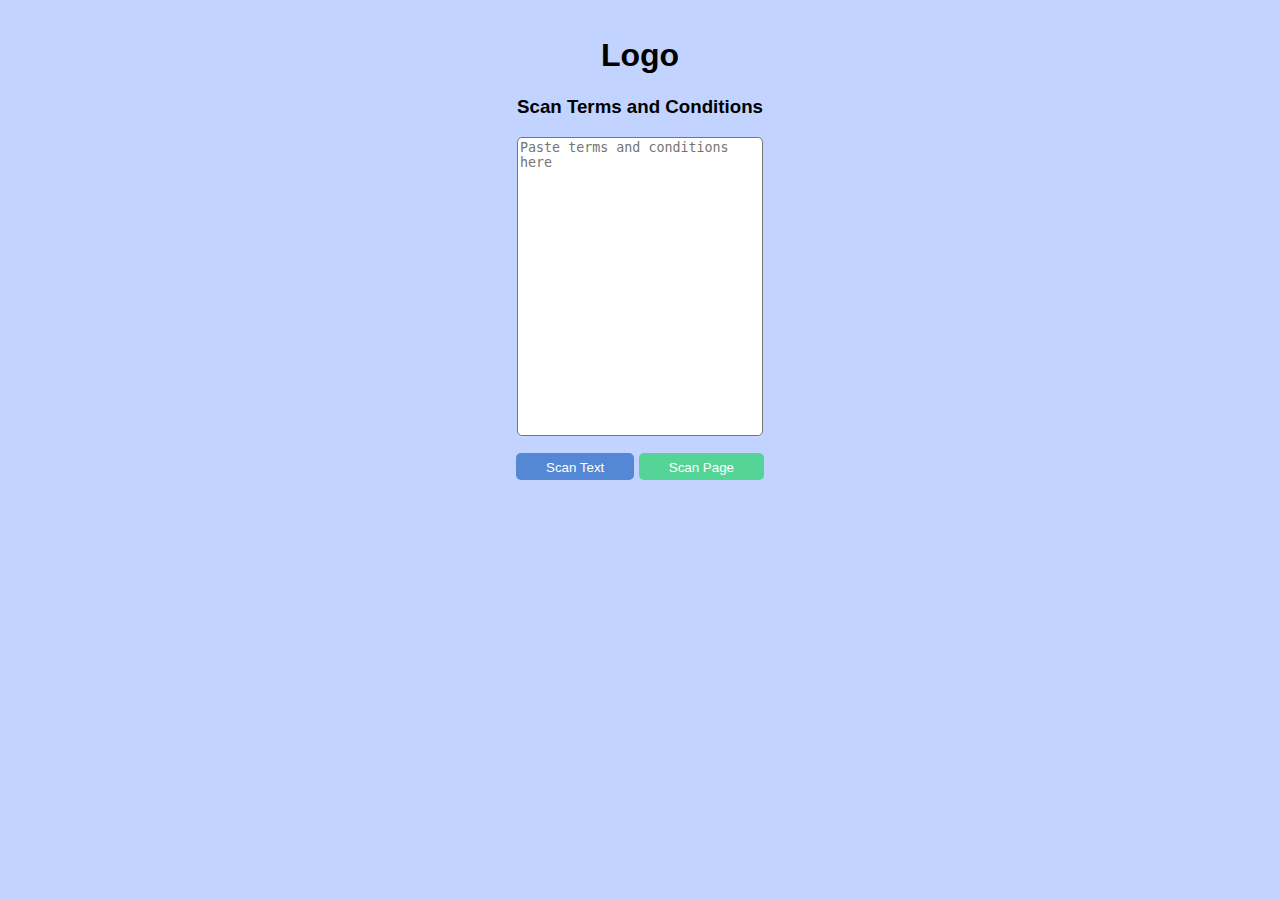
==== CHROME_GPT/index.html @ 6b8f5f33 "upadated so that we have two javascript files. One for index and one for sucess" ====
<!DOCTYPE html>
    <html lang="en">
    <head>
        <meta charset="UTF-8">
        <meta name="viewport" content="width=device-width, initial-scale=1.0">
        <title>Document</title>
        <link rel="stylesheet" href="styles.css">
    </head>
    <body>
        
        <div id="box">
        <h1 id="logo">Logo</h1>
        <h3>Scan Terms and Conditions</h3>
        <textarea name="input" id="input" placeholder="Paste terms and conditions here"></textarea>
        <input type="button" id="scan_text" value="Scan Text">
        <input type="button" name="" id="scan_page" value="Scan Page">
        </div>

        <script src="content_script.js"></script>
    </body>
    </html>
---- CHROME_GPT/styles.css ----
body{

    margin: auto;
    text-align: center;
    font-family: sans-serif;
    /* background-color: rgb(228, 237, 246); */
    background-color: #c1d3fe;
    border-radius: 10px 0px 10px 10px;
    width: 280px;
    height: 470px;
    /* box-shadow: 5px 10px rgb(208, 206, 206); */


}


#box{ /*div*/
   
}


/* 800x600 pixels */

#logo{
    padding-top: 0.5em;
}


#input{ /*textbox*/
width: 18em;
height: 22em;
border-radius: 5px;
resize: none;
/* box-shadow: 3px 6px rgb(208, 206, 206) ; */
}




#scan_text{
    margin-top: 1em;
    padding: 5px;
    border-radius: 5px;
    background-color: rgb(84, 136, 213);
    color: white;
    padding: 7px 30px 5px 30px;
    border: 0px solid white;


}

#scan_page{
    margin-top: 1em;
    padding: 5px;
    border-radius: 5px;
    background-color: rgb(84, 213, 151);
    color: white;
    padding: 7px 30px 5px 30px;
    border: 0px solid white;
}
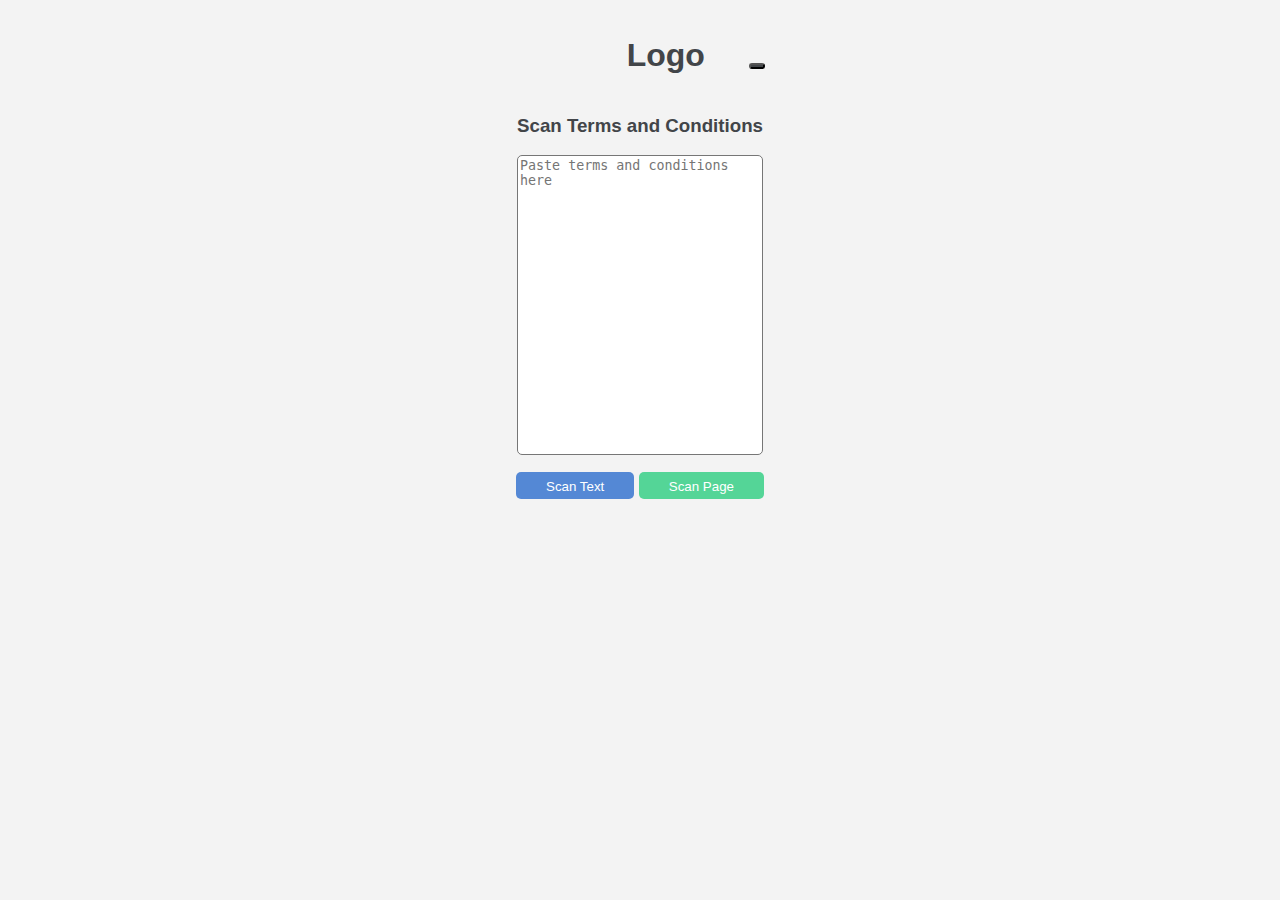
==== commit 36d63705: "added dark mode and light mode with button to toggle between the two html files" ====
--- a/CHROME_GPT/index.html
+++ b/CHROME_GPT/index.html
@@ -1,24 +1,22 @@
-    <!DOCTYPE html>
-    <html lang="en">
-    <head>
-        <meta charset="UTF-8">
-        <meta name="viewport" content="width=device-width, initial-scale=1.0">
-        <title>Document</title>
-        <link rel="stylesheet" href="styles.css">
-    </head>
-    <body>
-        
-        <div id="box">
+<!DOCTYPE html>
+<html lang="en">
+<head>
+    <meta charset="UTF-8">
+    <meta name="viewport" content="width=device-width, initial-scale=1.0">
+    <title>Toggle Stylesheet</title>
+    <link id="styles" rel="stylesheet" href="styles_lightmode.css">
+</head>
+<body>
+    <div class="loader loader--hidden"></div>
+    <div id="box">
         <h1 id="logo">Logo</h1>
-        <h3>Scan Terms and Conditions</h3>
+        <button id="mode" value = ""></button>
+        <h3 id="sub">Scan Terms and Conditions</h3>
         <textarea name="input" id="input" placeholder="Paste terms and conditions here"></textarea>
         <input type="button" id="scan_text" value="Scan Text">
         <input type="button" name="" id="scan_page" value="Scan Page">
-        </div>
+    </div>
 
-        <script src="content_script.js"></script>
-    </body>
-    </html>
-
-
-  +    <script src="content_script.js"></script>
+</body>
+</html>
--- a/CHROME_GPT/styles_lightmode.css
+++ b/CHROME_GPT/styles_lightmode.css
@@ -0,0 +1,137 @@
+/* #f3f3f3; */
+/* #424549; */
+
+
+body{
+
+    margin: auto;
+    text-align: center;
+    font-family: sans-serif;
+    /* background-color: rgb(228, 237, 246); */
+    background-color: #f3f3f3;;
+    /* border-radius: 10px 0px 10px 10px; */
+    width: 280px;
+    height: 470px;
+    /* box-shadow: 5px 10px rgb(208, 206, 206); */
+
+
+}
+
+
+
+#mode{
+    display: inline-flex;
+    margin-left: 3em;
+    /* box-shadow: 1px 2px rgb(208, 206, 206) ; */
+     background-color: #424549;
+     border-radius: 3px;
+}
+
+/* 800x600 pixels */
+
+#logo{
+    display:inline-flex;
+    color: #424549;
+    padding-top: 0.5em;
+    justify-content: center;
+    margin-left: 3.5em;
+}
+
+#sub{
+    color: #424549;;
+}
+
+
+#input{ /*textbox*/
+width: 18em;
+height: 22em;
+border-radius: 5px;
+resize: none;
+/* box-shadow: 3px 6px rgb(208, 206, 206) ; */
+}
+
+
+
+
+#scan_text{
+    margin-top: 1em;
+    padding: 5px;
+    border-radius: 5px;
+    background-color: rgb(84, 136, 213);
+    color: white;
+    padding: 7px 30px 5px 30px;
+    border: 0px solid white;
+}
+
+#scan_page{
+    margin-top: 1em;
+    padding: 5px;
+    border-radius: 5px;
+    background-color: rgb(84, 213, 151);
+    color: white;
+    padding: 7px 30px 5px 30px;
+    border: 0px solid white;
+}
+
+/*sucess.html */
+
+#results{
+    /* margin: auto;
+    width: 17em;
+    min-height: 20em;
+    border-radius: 10px;
+    box-shadow: 3px 6px rgb(208, 206, 206) ;
+    background-color: white; */
+
+    margin: auto;
+    width: 20em;
+    min-height: 26em;
+    border-radius: 5px;
+    background-color: white;
+    /* overflow: scroll; */
+    
+
+}
+
+#copy{
+    float: right;
+    margin: 6px;
+    border-radius: 5px;
+    
+   
+}
+
+#output{
+    padding-right: 15px;
+    padding-left: 15px;
+    font-size: small;
+    font-family: 'Courier New', Courier, monospace;
+
+}
+
+#button_place{
+    margin: auto;
+    text-align: center;
+
+}
+
+#download_txt{
+    
+    margin-top: 0.5em;
+    border-radius: 5px;
+    background-color: rgb(165,178,172);
+    color: white;
+    padding: 7px 30px 5px 30px;
+    border: 0px solid white;
+}
+
+#summarize_again{
+
+    margin-top: 0.5em;
+    margin-bottom: 1em;
+    border-radius: 5px;
+    background-color: rgb(84, 213, 151);
+    color: white;
+    padding: 7px 30px 5px 30px;
+    border: 0px solid white;
+}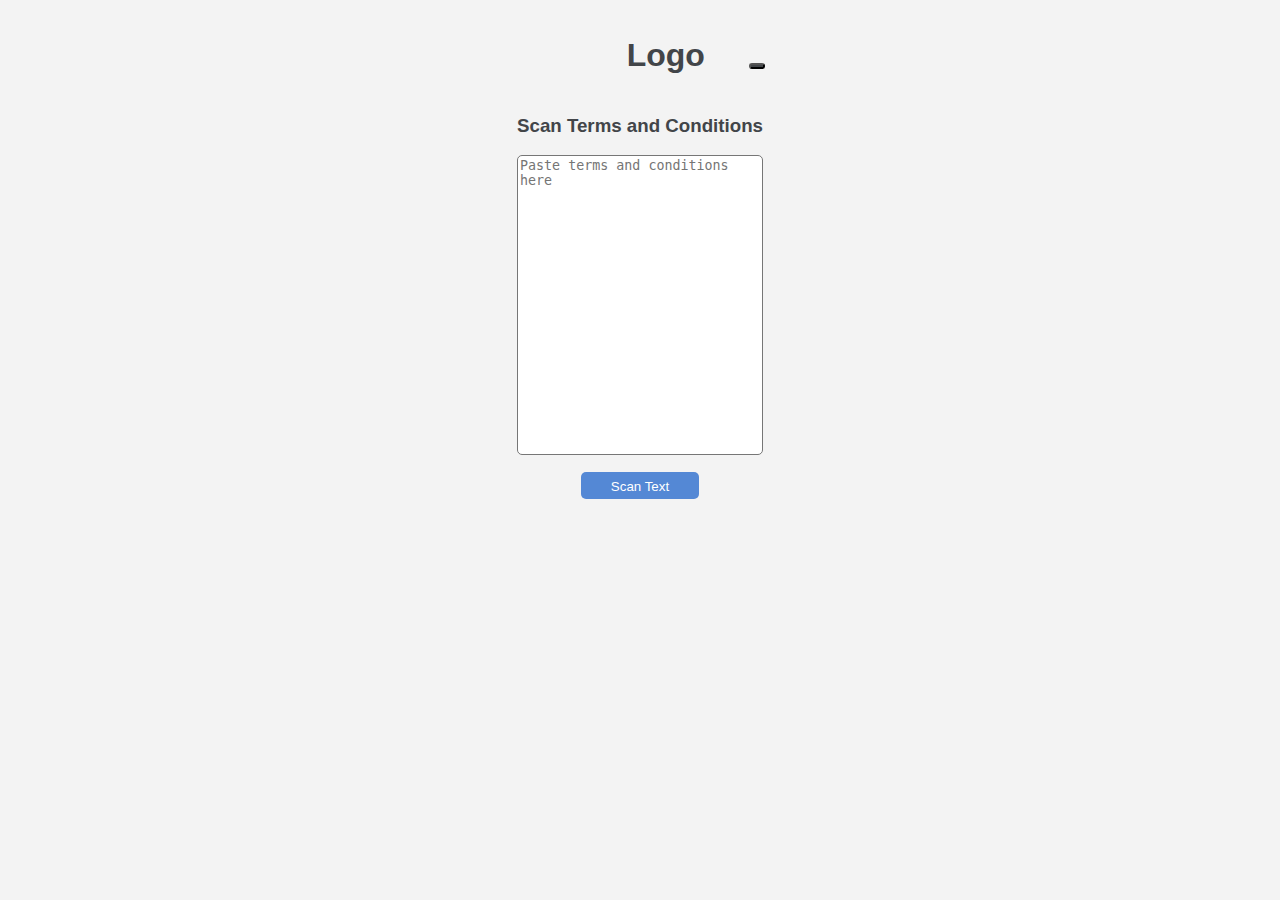
==== commit 04414928: "added loader to summarize again" ====
--- a/CHROME_GPT/index.html
+++ b/CHROME_GPT/index.html
@@ -5,16 +5,53 @@
     <meta name="viewport" content="width=device-width, initial-scale=1.0">
     <title>Toggle Stylesheet</title>
     <link id="styles" rel="stylesheet" href="styles_lightmode.css">
+    <style>
+        .loader {
+            position: fixed;
+            top: 0;
+            left: 0;
+            width: 100vw;
+            height: 100vh;
+            display: flex;
+            align-items: center;
+            justify-content: center;
+            background-color: rgba(255, 255, 255, 0.8);
+            transition: opacity 0.75s, visibility 0.75s;
+        }
+
+        .loader--hidden {
+            opacity: 0;
+            visibility: hidden;
+        }
+
+        .loader::after {
+            content: "";
+            width: 50px;
+            height: 50px;
+            border: 10px solid #dddddd;
+            border-top-color: #009578;
+            border-radius: 50%;
+            animation: loading 0.75s ease infinite;
+        }
+
+        @keyframes loading {
+            from {
+                transform: rotate(0turn);
+            }
+            to {
+                transform: rotate(1turn);
+            }
+        }
+    </style>
 </head>
 <body>
     <div class="loader loader--hidden"></div>
     <div id="box">
         <h1 id="logo">Logo</h1>
-        <button id="mode" value = ""></button>
+        <button id="mode" value = "🌙"></button>
         <h3 id="sub">Scan Terms and Conditions</h3>
         <textarea name="input" id="input" placeholder="Paste terms and conditions here"></textarea>
         <input type="button" id="scan_text" value="Scan Text">
-        <input type="button" name="" id="scan_page" value="Scan Page">
     </div>
 
     <script src="content_script.js"></script>
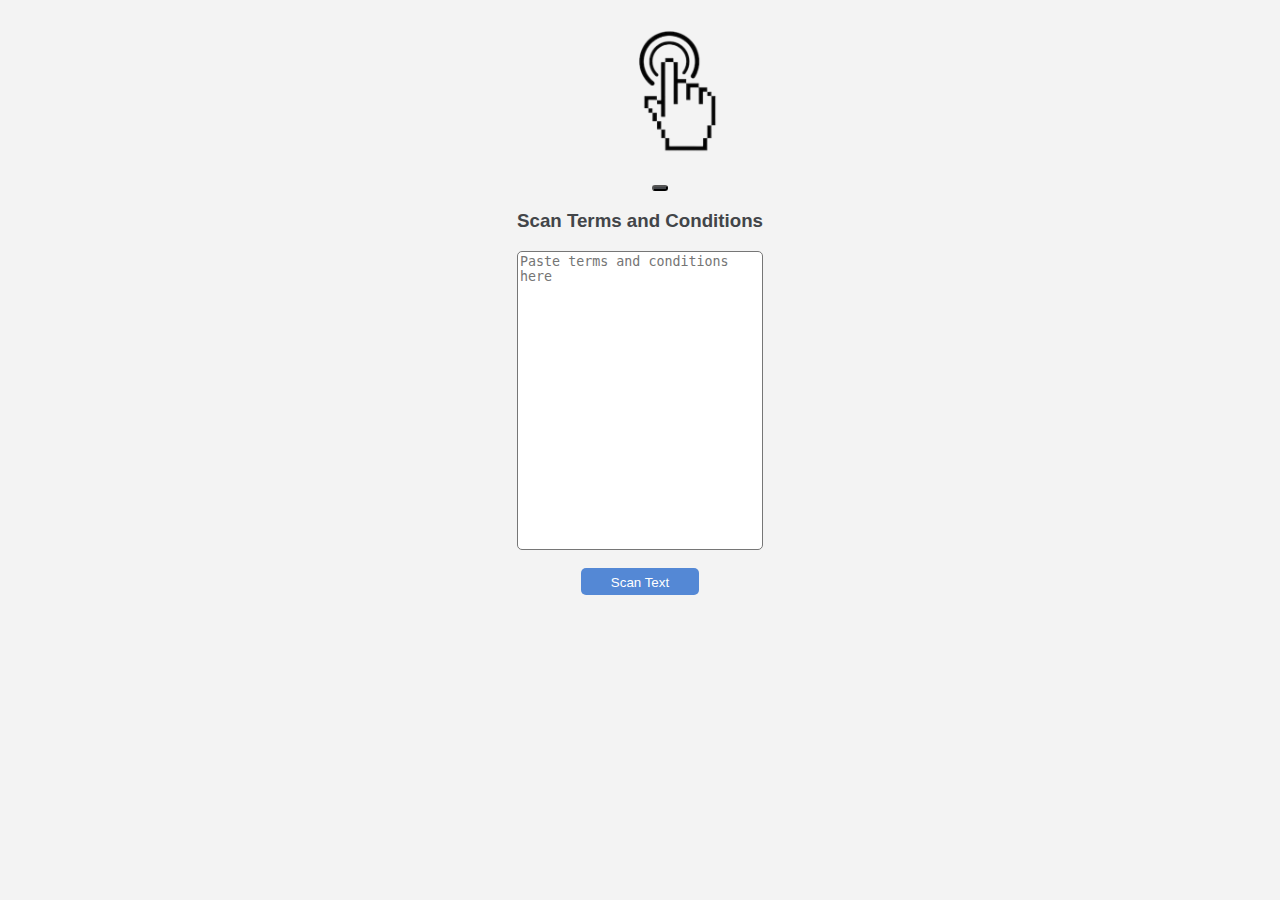
==== commit 10df79b7: "finished the logo and added it" ====
--- a/CHROME_GPT/index.html
+++ b/CHROME_GPT/index.html
@@ -47,7 +47,8 @@
 <body>
     <div class="loader loader--hidden"></div>
     <div id="box">
-        <h1 id="logo">Logo</h1>
+        <img src="img/click-Photoroom.png" style="width: 50%; margin-left: 5.0em;" alt="">
+        <!-- <h1 id="logo">logo</h1> -->
         <button id="mode" value = "🌙"></button>
         <h3 id="sub">Scan Terms and Conditions</h3>
         <textarea name="input" id="input" placeholder="Paste terms and conditions here"></textarea>
